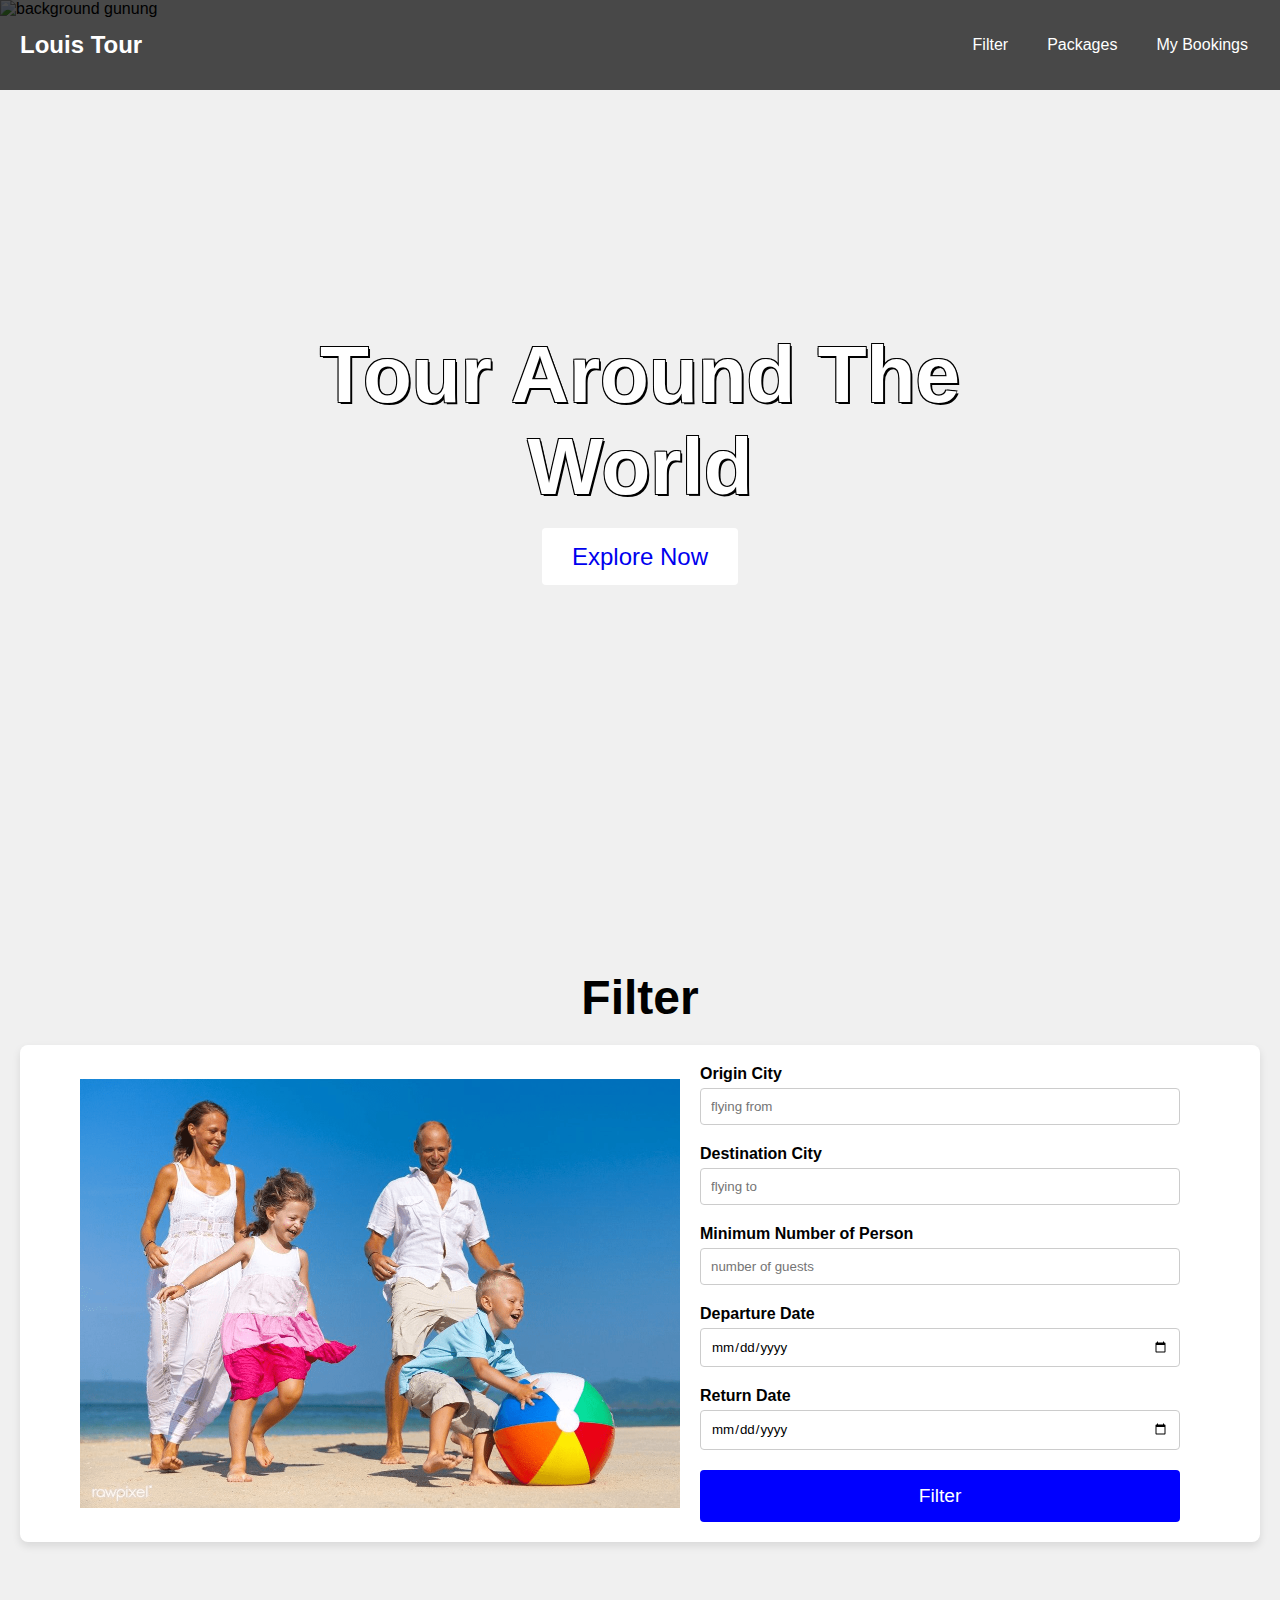
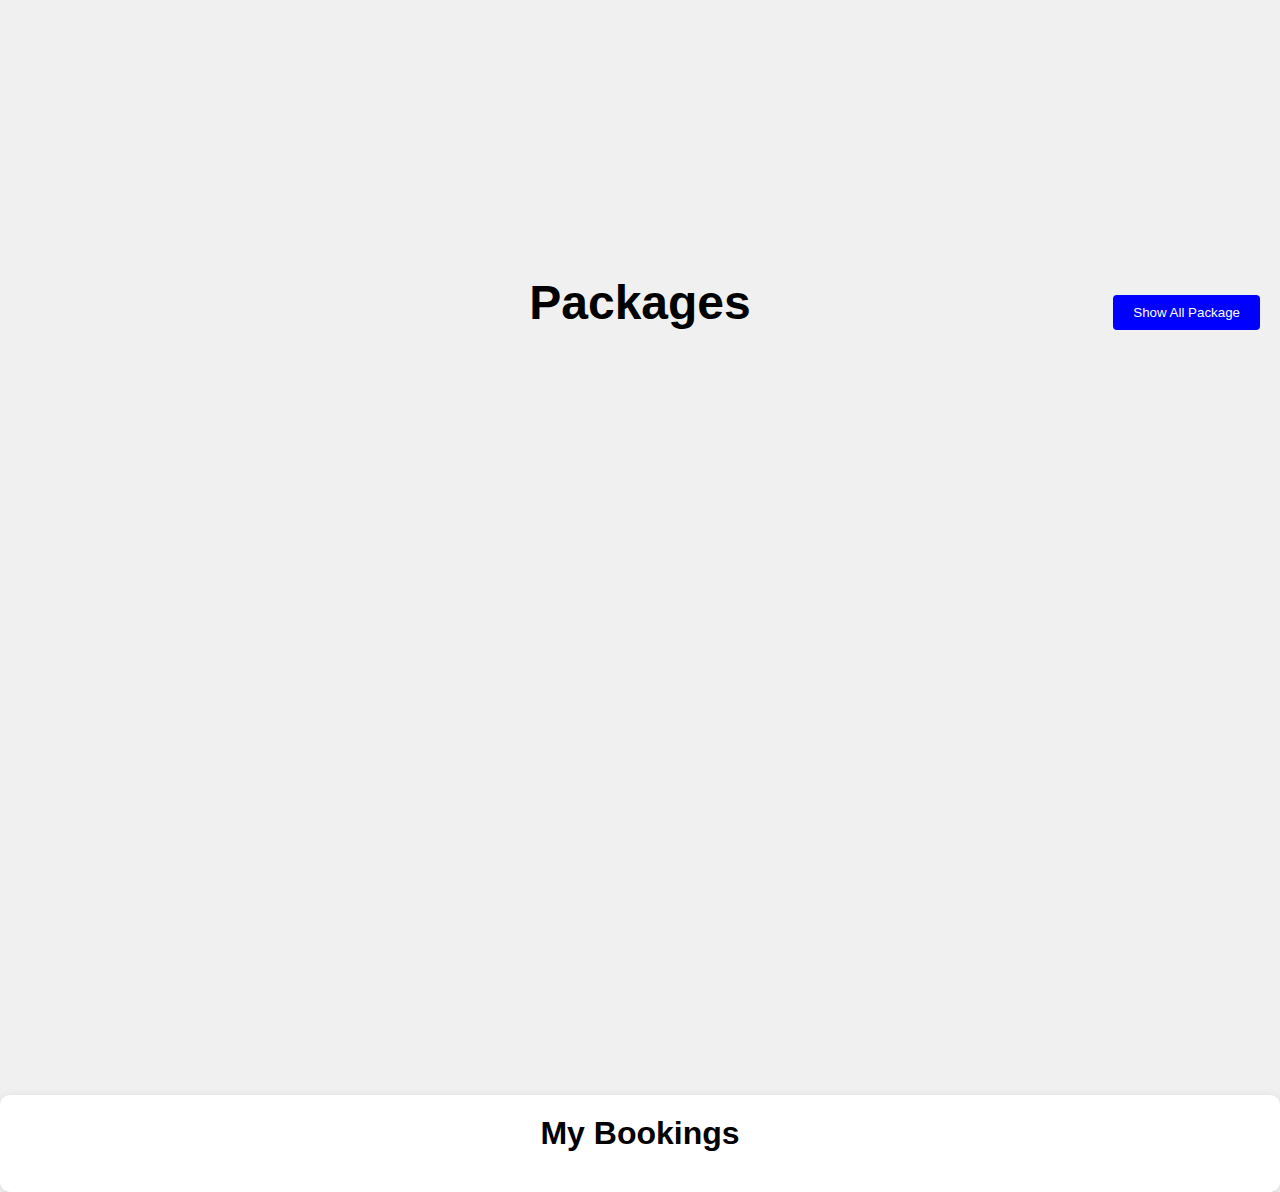
==== Travel_Agent_2/ui/index.html @ 1b9d27ec "travel agent 2" ====
<!DOCTYPE html>
<html lang="en">

<head>
    <meta charset="UTF-8">
    <meta name="viewport" content="width=device-width, initial-scale=1.0">
    <title>Travel Agency</title>
    <link rel="stylesheet" href="style.css">
</head>

<body>
    <div class="container">
        <nav class="navbar">
            <div class="navbar-brand">Louis Tour</div>
            <ul class="navbar-menu">
                <li class="navbar-item"><a href="#explore">Filter</a></li>
                <li class="navbar-item"><a href="#package">Packages</a></li>
                <li class="navbar-item"><a href="#my-bookings">My Bookings</a></li>
                <!-- <li class="navbar-item profile">
                    <a href="#profile">Profile</a>
                    <ul class="dropdown-menu">
                        <li><a href="#profile">Profile</a></li>
                        <li><a href="#settings">Settings</a></li>
                        <li><a href="#logout">Logout</a></li>
                    </ul>
                </li> -->
            </ul>
        </nav>
        <img src="asset/R.png" alt="background gunung">
        <div class="centered-button">
            <h1 class="main-heading">Tour Around The World</h1>
            <a href="#explore" class="explore-button">Explore Now</a>
        </div>
    </div>
    <div id="explore" class="search-section">
        <h2 class="search-title">Filter</h2>
        <div class="card">
            <div class="search-content">
                <img src="asset/vacation.png" alt="vacation" class="search-image">
                <div class="search-form">
                    <form action="#package" method="get">
                        <label for="from">Origin City</label>
                        <input required type="text" id="from" name="from" placeholder="flying from">
                        <label for="to">Destination City</label>
                        <input required type="text" id="to" name="to" placeholder="flying to">
                        <label for="guests">Minimum Number of Person</label>
                        <input required type="number" min="1" id="guests" name="guests" placeholder="number of guests">
                        <label for="arrival">Departure Date</label>
                        <input required type="date" id="arrival" name="arrival">
                        <label for="leaving">Return Date</label>
                        <input required type="date" id="leaving" name="leaving">
                        <button type="submit" id="filterButton">Filter</button>
                    </form>
                </div>
            </div>
        </div>
    </div>
    <div class="package-header">
        <div></div>
        <h2 class="search-package" id="package">Packages</h2>
        <a href="index.html#package"><button class="show-all-package-button">Show All Package</button></a>
    </div>


    <div class="cardd-container">

    </div>

    <div id="package-modal" class="modal">
        <div class="modal-content">
            <span class="close-button">&times;</span>
            <h2>Package Details</h2>
            <div id="day-details">

            </div>
            <br>
            <button id="prev-day" class="carousel-button"><</button>
            <button id="next-day" class="carousel-button">></button>
            <button class="buy-button-modal">Buy</button>

        </div>
    </div>

    <div class="container-booking" id="my-bookings">
        <h1>My Bookings</h1>
        <div class="bookings"></div>
    </div>  
    </div>

    <script src="https://cdn.jsdelivr.net/npm/sweetalert2@11"></script>
    <script src="script.js"></script>
</body>

</html>
---- Travel_Agent_2/ui/style.css ----
* {
    padding: 0;
    margin: 0;
    box-sizing: border-box;
    font-family: sans-serif;
}

html, body {
    height: 100%;
    scroll-behavior: smooth;
}

body {
    background-color: #f0f0f0;
}

.container, .search-section {
    position: relative;
    width: 100%;
    height: 100vh; 
}

.container img {
    width: 100%;
    height: 100%;
    object-fit: cover;
}

.navbar {
    position: absolute;
    top: 0;
    left: 0;
    width: 100%;
    height: 10%;
    display: flex;
    justify-content: space-between;
    align-items: center;
    background-color: rgba(0, 0, 0, 0.7);
    padding: 10px 20px;
    color: white;
    z-index: 10;
}

.navbar-brand {
    font-size: 1.5em;
    font-weight: bold;
}

.navbar-menu {
    list-style: none;
    display: flex;
    gap: 15px;
}

.navbar-item {
    position: relative;
}

.navbar-item a {
    color: white;
    text-decoration: none;
    padding: 8px 12px;
    transition: background-color 0.3s;
}

.navbar-item a:hover {
    background-color: rgba(255, 255, 255, 0.2);
    border-radius: 4px;
}

.profile .dropdown-menu {
    display: none;
    position: absolute;
    top: 100%;
    right: 0;
    background-color: rgba(0, 0, 0, 0.8);
    list-style: none;
    padding: 10px;
    border-radius: 4px;
}

.profile:hover .dropdown-menu {
    display: block;
}

.dropdown-menu li {
    padding: 8px 12px;
}

.dropdown-menu li a {
    color: white;
    text-decoration: none;
    display: block;
}

.dropdown-menu li a:hover {
    background-color: rgba(255, 255, 255, 0.2);
    border-radius: 4px;
}

.main-heading {
    font-size: 5em;
    color: white;
    margin-bottom: 30px;
    text-shadow: -1px -1px 0 #000, 1px -1px 0 #000, -1px 1px 0 #000, 2px 2px 0 #000;
}

.centered-button {
    position: absolute;
    top: 50%;
    left: 50%;
    transform: translate(-50%, -50%);
    text-align: center;
    z-index: 5;
}

.explore-button {
    background-color: #fff;
    padding: 15px 30px;
    font-size: 1.5em;
    text-decoration: none;
    border-radius: 4px;
    transition: background-color 0.3s, color 0.3s;
}

.explore-button:hover {
    background-color: blue;
    color: white;
}

.card {
    background-color: #fff;
    border-radius: 8px;
    box-shadow: 0 4px 8px rgba(0, 0, 0, 0.1);
    padding: 20px;
    margin-top: 20px;
}

.search-section {
    display: flex;
    flex-direction: column;
    align-items: center;
    text-align: center;
    padding: 20px;
}

.search-title {
    margin-top: 50px;
    font-size: 3em;
}

.search-content {
    display: flex;
    justify-content: center;
    align-items: center;
    gap: 20px;
    flex-wrap: wrap;
    max-width: 1200px;
    margin: auto;
}

.search-image {
    width: 50%; 
    height: auto;
}

.search-form {
    text-align: left;
    max-width: 500px;
    width: 100%;
}

.search-form h2 {
    margin-bottom: 20px;
    font-size: 2em;
}

.search-form label {
    display: block;
    margin-bottom: 5px;
    font-weight: bold;
}

.search-form input {
    width: calc(100% - 20px);
    padding: 10px;
    margin-bottom: 20px;
    border: 1px solid #ccc;
    border-radius: 4px;
}

.search-form button {
    width: 96%;
    padding: 15px;
    background-color: blue;
    color: #fff;
    border: none;
    border-radius: 4px;
    font-size: 1.2em;
    cursor: pointer;
    transition: background-color 0.3s;
}

.search-form button:hover {
    background-color: blueviolet;
}

.search-package {
    margin-top: 75px;
    font-size: 3em;
    text-align: center;
}

.cardd-container {
    display: flex;
    justify-content: center;
    flex-wrap: wrap;
    min-height: 85vh;
    gap: 20px;
}

.no-result-filter {
    display: flex;
    justify-content: center;
    align-items: center;
    /* flex-wrap: wrap; */
    min-height: 85vh;
    font-size: 50px;
    text-align: center;
    flex-direction: column;
}

.package-header {
    display: grid;
    grid-template-columns: 1fr 1fr 1fr;
    justify-content: center;
    align-items: end;
}

.package-header a {
    display: flex;
    justify-content: end;
    margin-right: 20px;
}

.package-card {
    background-color: #fff;
    border-radius: 8px;
    box-shadow: 0 4px 8px rgba(0, 0, 0, 0.1);
    width: 300px;
    text-align: center;
    margin-top: 20px;
    margin-bottom: 80px;
}

.package-card img {
    width: 100%;
    height: 200px;
    object-fit: fill;
    border-radius: 4px;
}

.package-details {
    padding: 10px;
}

.package-details h3 {
    margin-bottom: 10px;
    font-size: 1.5em;
}

.package-details p {
    margin-bottom: 10px;
    font-size: 1em;
}

.detail-button {
    padding: 10px 20px;
    background-color: blue;
    color: #fff;
    border: none;
    border-radius: 4px;
    cursor: pointer;
    transition: background-color 0.3s;
}

.detail-button:hover {
    background-color: blueviolet;
}

.show-all-package-button {
    padding: 10px 20px;
    background-color: blue;
    color: #fff;
    border: none;
    border-radius: 4px;
    cursor: pointer;
    transition: background-color 0.3s;
}



.show-all-package-button:hover {
    background-color: blueviolet;
}

.buy-button {
    padding: 10px 20px;
    background-color: blue;
    color: #fff;
    border: none;
    border-radius: 4px;
    cursor: pointer;
    transition: background-color 0.3s;
}

.buy-button:hover {
    background-color: blueviolet;
}

.buttons{
    justify-content: space-between;
    margin-left: 50px;
    margin-right: 50px;
    display: flex;
}

.modal {
    display: none;
    position: fixed;
    z-index: 1000;
    left: 0;
    top: 0;
    width: 100%;
    height: 100%;
    overflow: auto;
    background-color: rgba(0, 0, 0, 0.5);
    padding-top: 60px;
}

.modal-content {
    background-color: #fefefe;
    margin: 5% auto;
    padding: 20px;
    border: 1px solid #888;
    width: 80%;
    max-width: 800px;
    border-radius: 8px;
    position: relative;
}

.close-button {
    color: #aaa;
    float: right;
    font-size: 28px;
    font-weight: bold;
}

.close-button:hover,
.close-button:focus {
    color: #000;
    text-decoration: none;
    cursor: pointer;
}

.carousel-button {
    padding: 10px 20px;
    background-color: blue;
    color: #fff;
    border: none;
    border-radius: 4px;
    cursor: pointer;
    transition: background-color 0.3s;
    margin-right: 10px;
}

.carousel-button:hover {
    background-color: blueviolet;
}

.buy-button-modal {
    padding: 10px 20px;
    background-color: blue;
    color: #fff;
    border: none;
    border-radius: 4px;
    cursor: pointer;
    transition: background-color 0.3s;
    margin-right: 10px;
}

.buy-button-modal:hover {
    background-color: blueviolet;
}

.container-booking {
    background-color: #fff;
    padding: 20px;
    border-radius: 10px;
    box-shadow: 0 2px 10px rgba(0, 0, 0, 0.1);
    width: 100%;
    text-align: center;
}

.booking-details h1{
    display: flex;
    justify-content: center;
    text-align: center;
}


h1 {
    margin-bottom: 20px;
}

.container-booking h1{
    display: flex;
    justify-content: center;
   
}


.bookings {
    display: flex;
    flex-direction: column;
    gap: 15px;
}

.booking-item {
    background-color: #fafafa;
    padding: 15px;
    border-radius: 8px;
    display: flex;
    justify-content: space-between;
    align-items: center;
    border: 1px solid #ddd;
}

.booking-details {
    text-align: left;
}

.booking-details p {
    margin: 5px 0;
}

.booking-actions {
    display: flex;
    gap: 10px;
}

.btn {
    padding: 8px 12px;
    border: none;
    border-radius: 5px;
    cursor: pointer;
    transition: background-color 0.3s ease;
}

.btn-edit {
    background-color: #4caf50;
    color: white;
}

.btn-edit:hover {
    background-color: #45a049;
}


.modal {
    display: none;
    position: fixed;
    z-index: 1;
    left: 0;
    top: 0;
    width: 100%;
    height: 100%;
    overflow: auto;
    background-color: rgba(0, 0, 0, 0.5);
    justify-content: center;
    align-items: center;
}

.modal-content {
    background-color: #fff;
    margin: auto;
    padding: 20px;
    border: 1px solid #888;
    width: 80%;
    max-width: 500px;
    border-radius: 10px;
    position: relative;
}

.close-btn {
    color: #aaa;
    float: right;
    font-size: 28px;
    font-weight: bold;
    cursor: pointer;
}

.close-btn:hover,
.close-btn:focus {
    color: #000;
    text-decoration: none;
    cursor: pointer;
}
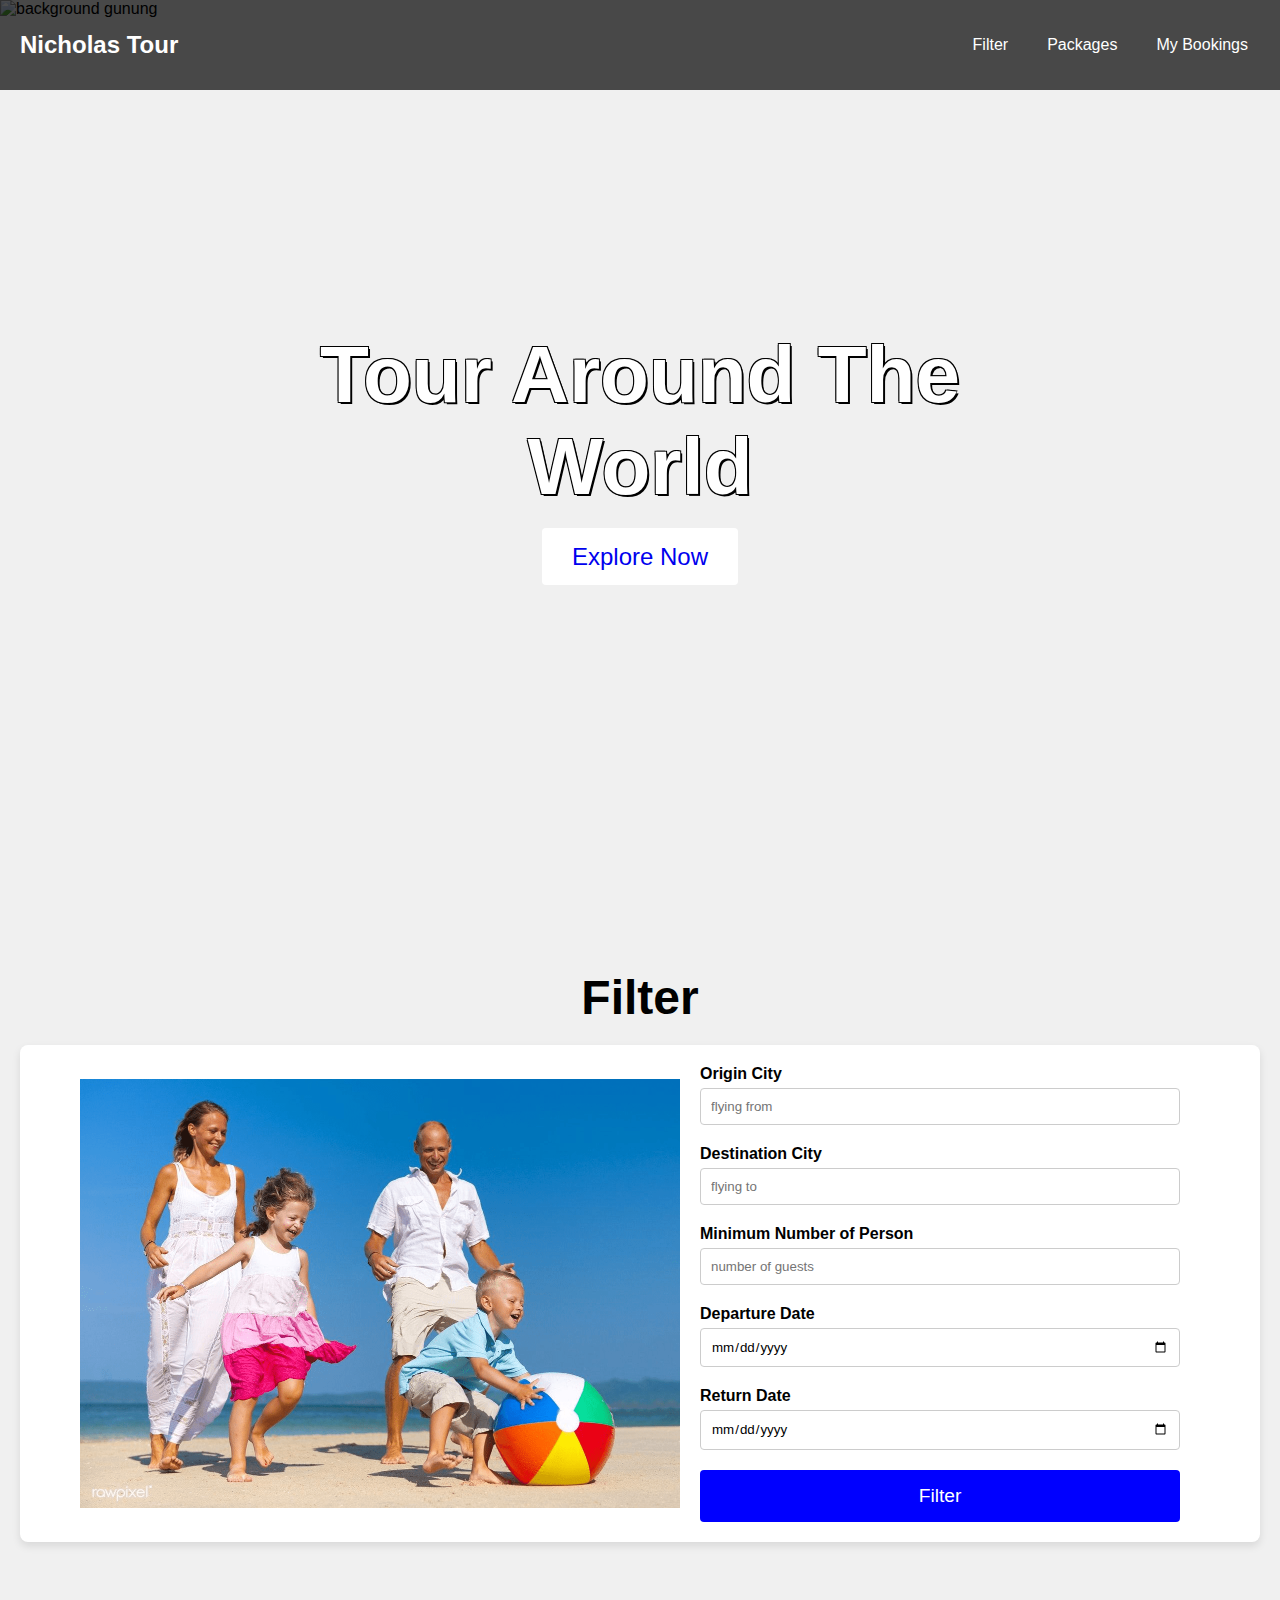
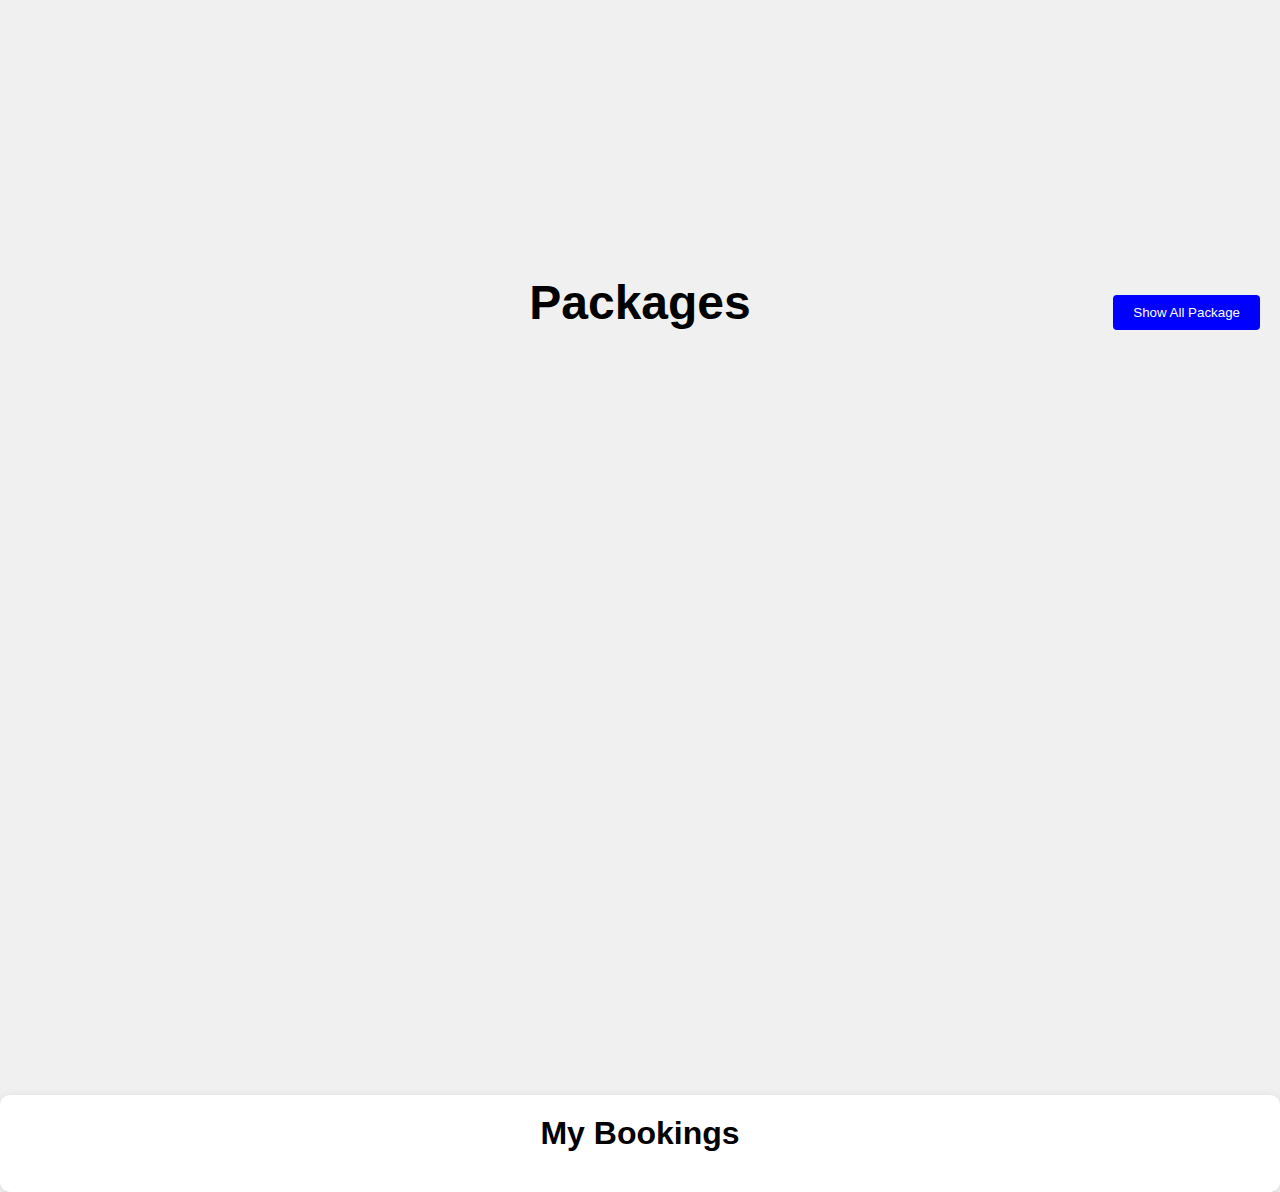
==== commit f43aceec: "ppp" ====
--- a/Travel_Agent_2/ui/index.html
+++ b/Travel_Agent_2/ui/index.html
@@ -11,7 +11,7 @@
 <body>
     <div class="container">
         <nav class="navbar">
-            <div class="navbar-brand">Louis Tour</div>
+            <div class="navbar-brand">Nicholas Tour</div>
             <ul class="navbar-menu">
                 <li class="navbar-item"><a href="#explore">Filter</a></li>
                 <li class="navbar-item"><a href="#package">Packages</a></li>
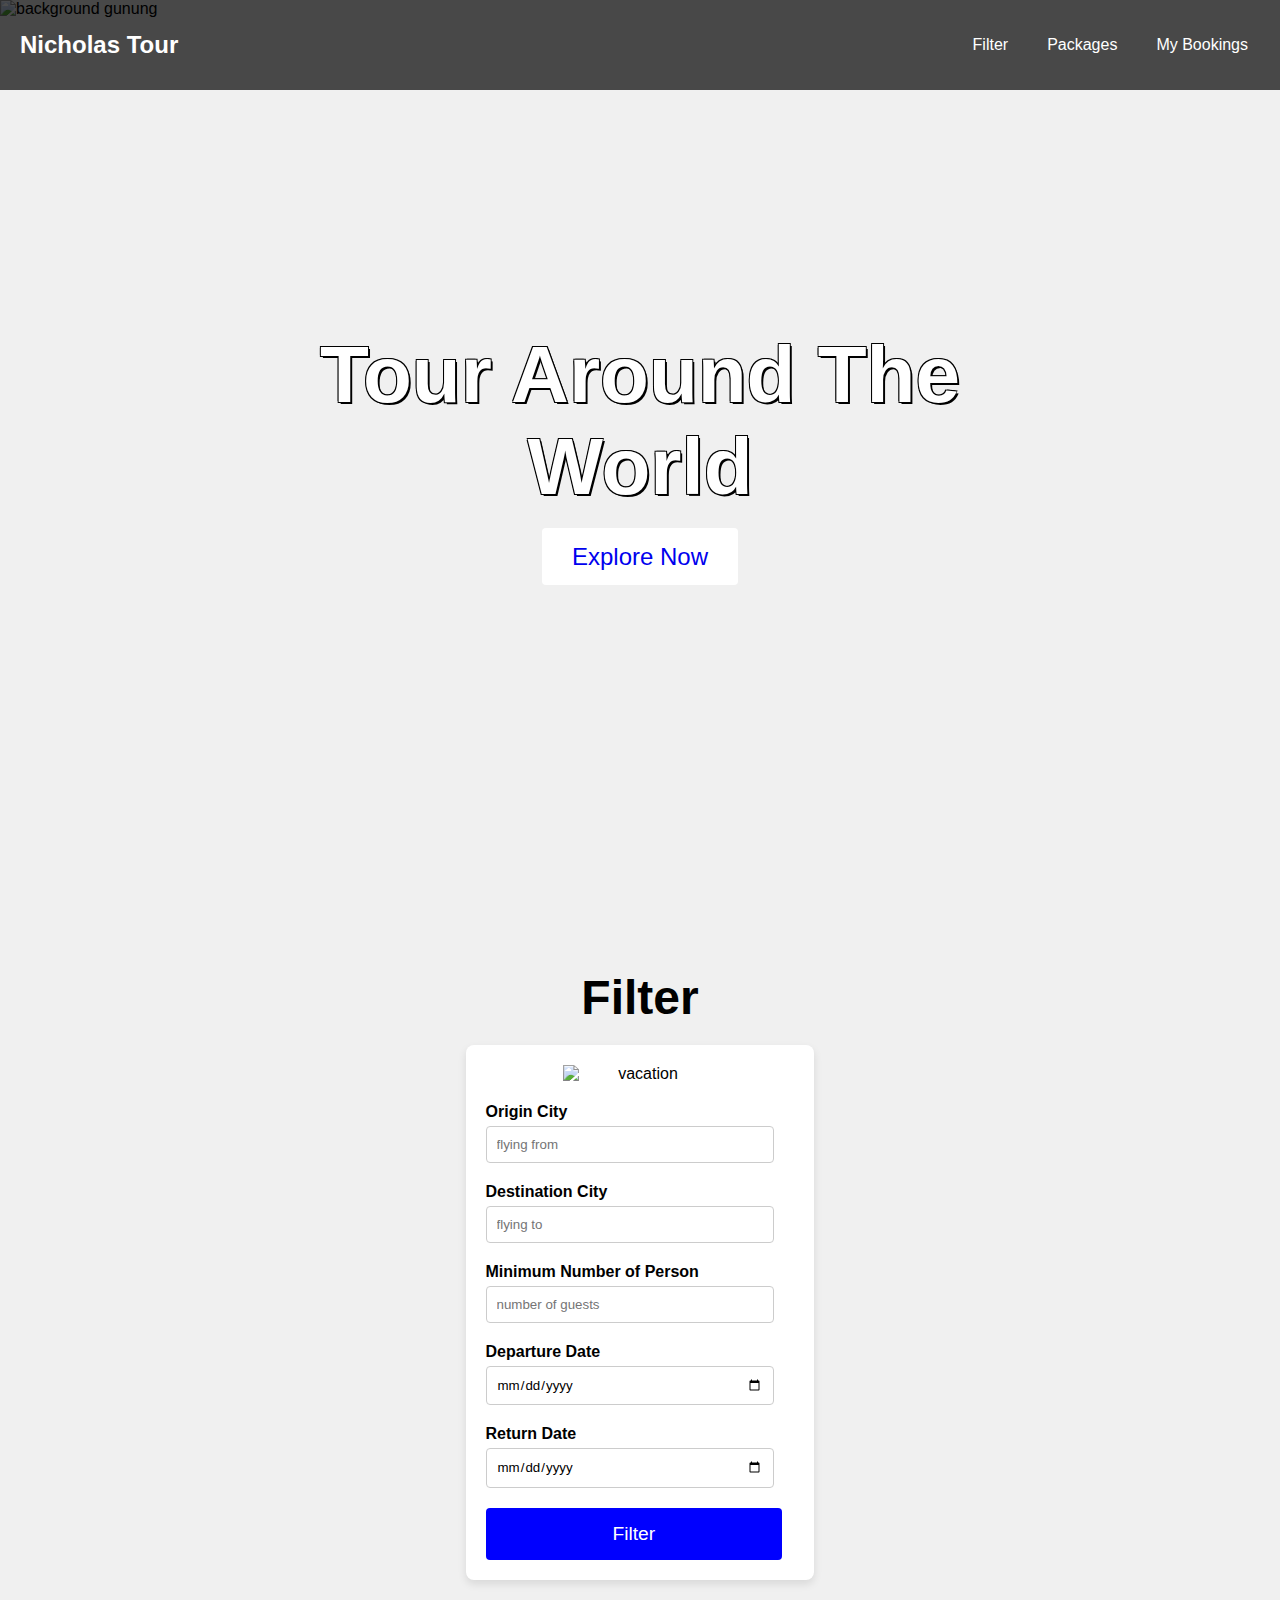
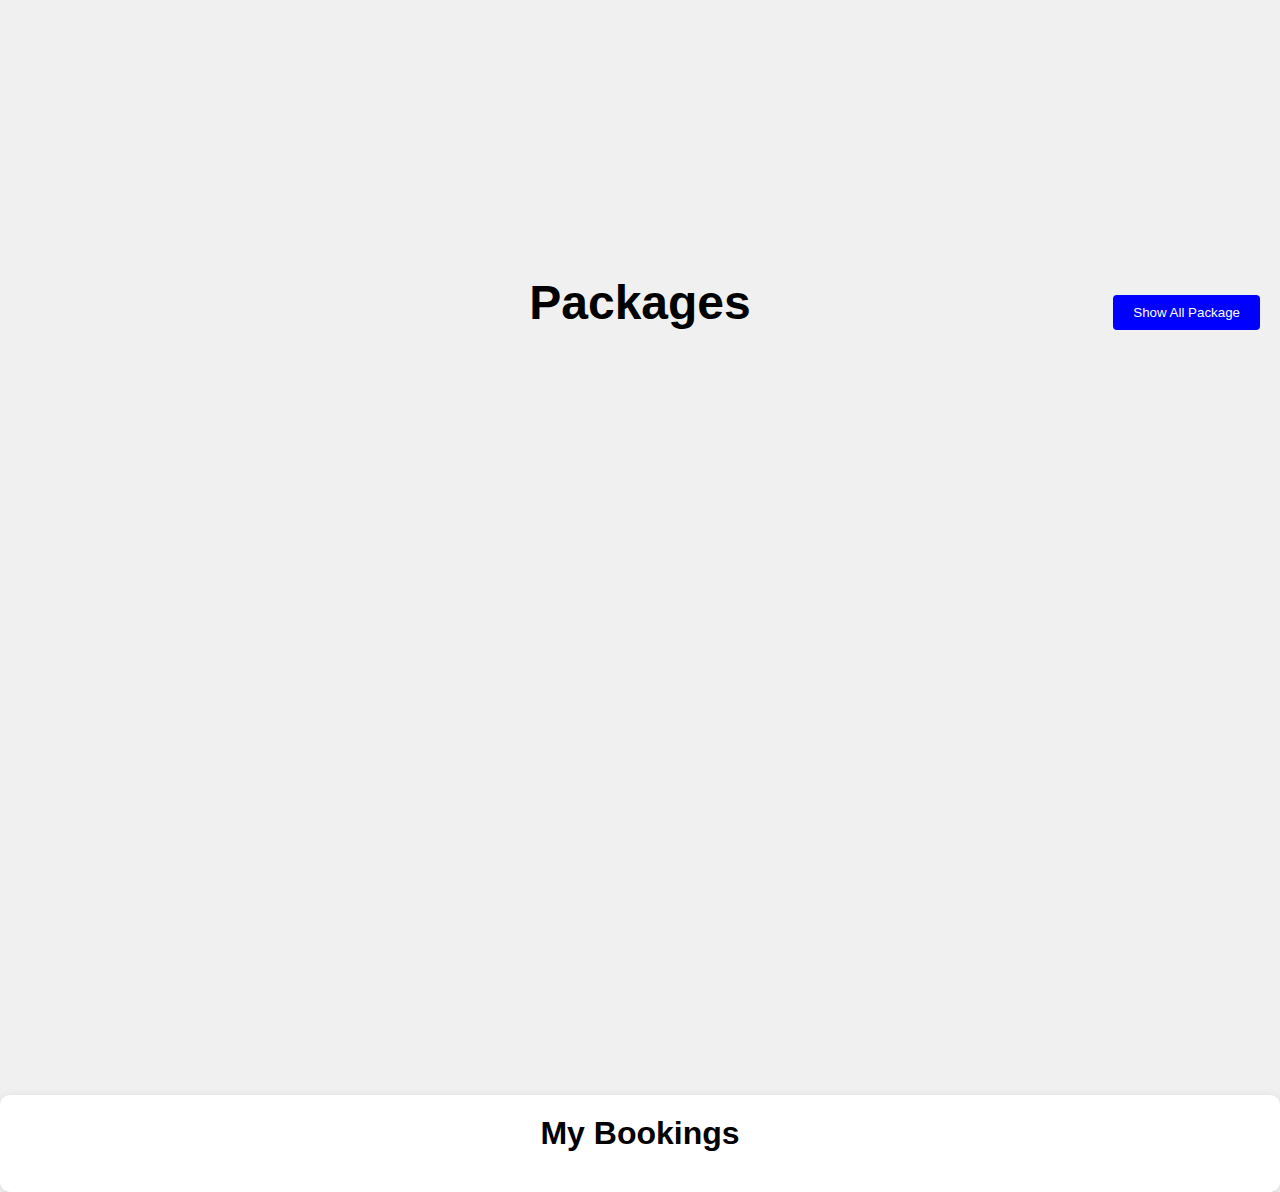
==== commit 79df6399: "Travel Agent Done" ====
--- a/Travel_Agent_2/ui/index.html
+++ b/Travel_Agent_2/ui/index.html
@@ -26,7 +26,7 @@
                 </li> -->
             </ul>
         </nav>
-        <img src="asset/R.png" alt="background gunung">
+        <img src="https://travelagentimages.s3.amazonaws.com/R.png" alt="background gunung">
         <div class="centered-button">
             <h1 class="main-heading">Tour Around The World</h1>
             <a href="#explore" class="explore-button">Explore Now</a>
@@ -36,7 +36,7 @@
         <h2 class="search-title">Filter</h2>
         <div class="card">
             <div class="search-content">
-                <img src="asset/vacation.png" alt="vacation" class="search-image">
+                <img src="https://travelagentimages.s3.amazonaws.com/vacation.png" alt="vacation" class="search-image">
                 <div class="search-form">
                     <form action="#package" method="get">
                         <label for="from">Origin City</label>
